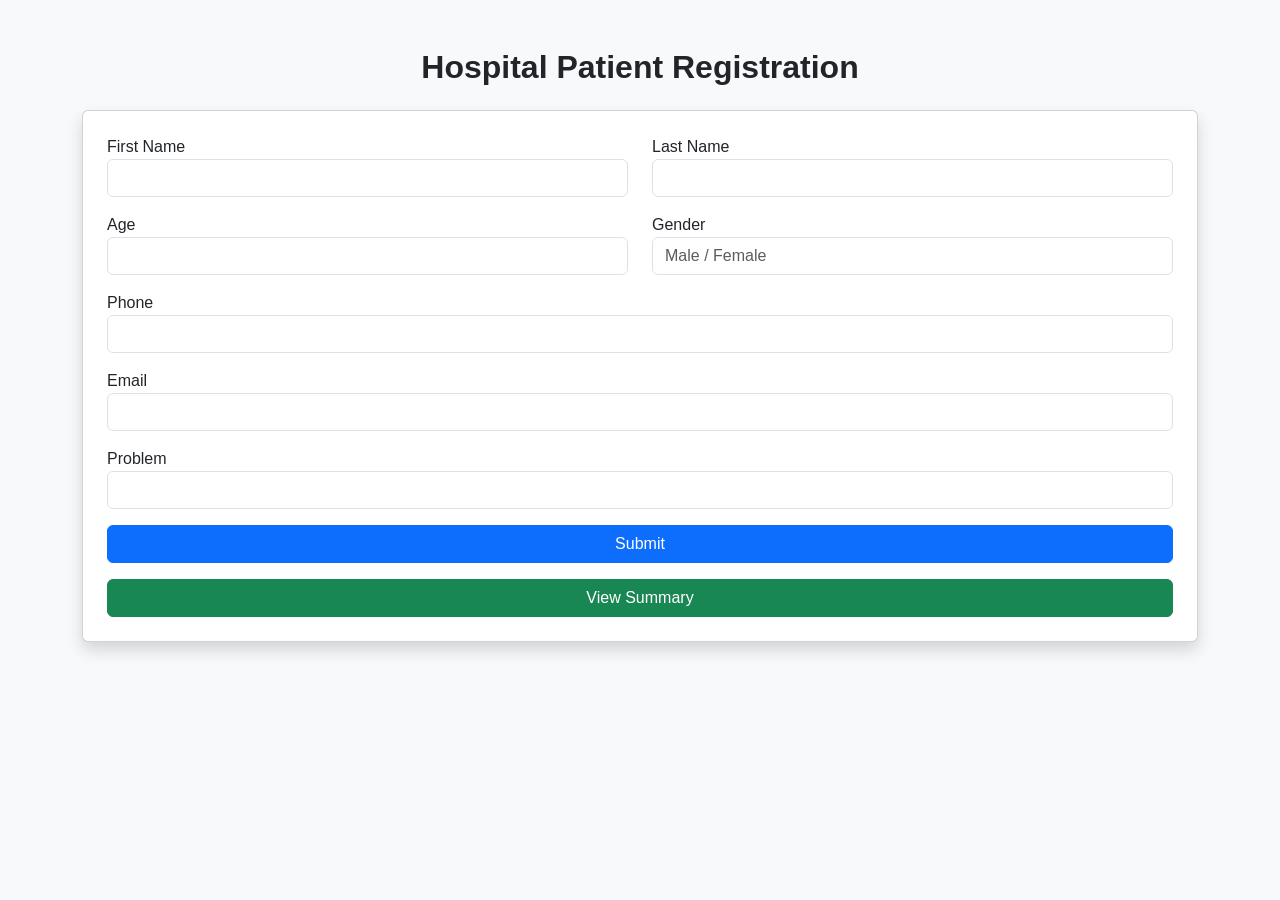
==== index.html @ c6682e9f "initial commit" ====
<!DOCTYPE html>
<html>
<head>
<title>Hospital Patient Entry</title>

<link href="https://cdn.jsdelivr.net/npm/bootstrap@5.3.2/dist/css/bootstrap.min.css" rel="stylesheet">
<link rel="stylesheet" href="style.css">

</head>

<body class="bg-light">

<div class="container mt-5">

<h2 class="text-center mb-4">Hospital Patient Registration</h2>

<div class="card p-4 shadow">

<form id="patientForm">

<div class="row mb-3">

<div class="col">
<label>First Name</label>
<input type="text" id="fname" class="form-control" required>
</div>

<div class="col">
<label>Last Name</label>
<input type="text" id="lname" class="form-control" required>
</div>

</div>

<div class="row mb-3">

<div class="col">
<label>Age</label>
<input type="number" id="age" class="form-control" required>
</div>

<div class="col">
<label>Gender</label>
<input type="text" id="gender" class="form-control" placeholder="Male / Female" required>
</div>

</div>

<div class="mb-3">
<label>Phone</label>
<input type="text" id="phone" class="form-control" required>
</div>

<div class="mb-3">
<label>Email</label>
<input type="email" id="email" class="form-control" required>
</div>

<div class="mb-3">
<label>Problem</label>
<input type="text" id="problem" class="form-control" required>
</div>

<button class="btn btn-primary w-100">Submit</button>

</form>

<a href="summary.html" class="btn btn-success mt-3 w-100">View Summary</a>

</div>
</div>

<script src="script.js"></script>

</body>
</html>
---- style.css ----
body{
font-family: Arial;
}

h2{
font-weight:600;
}
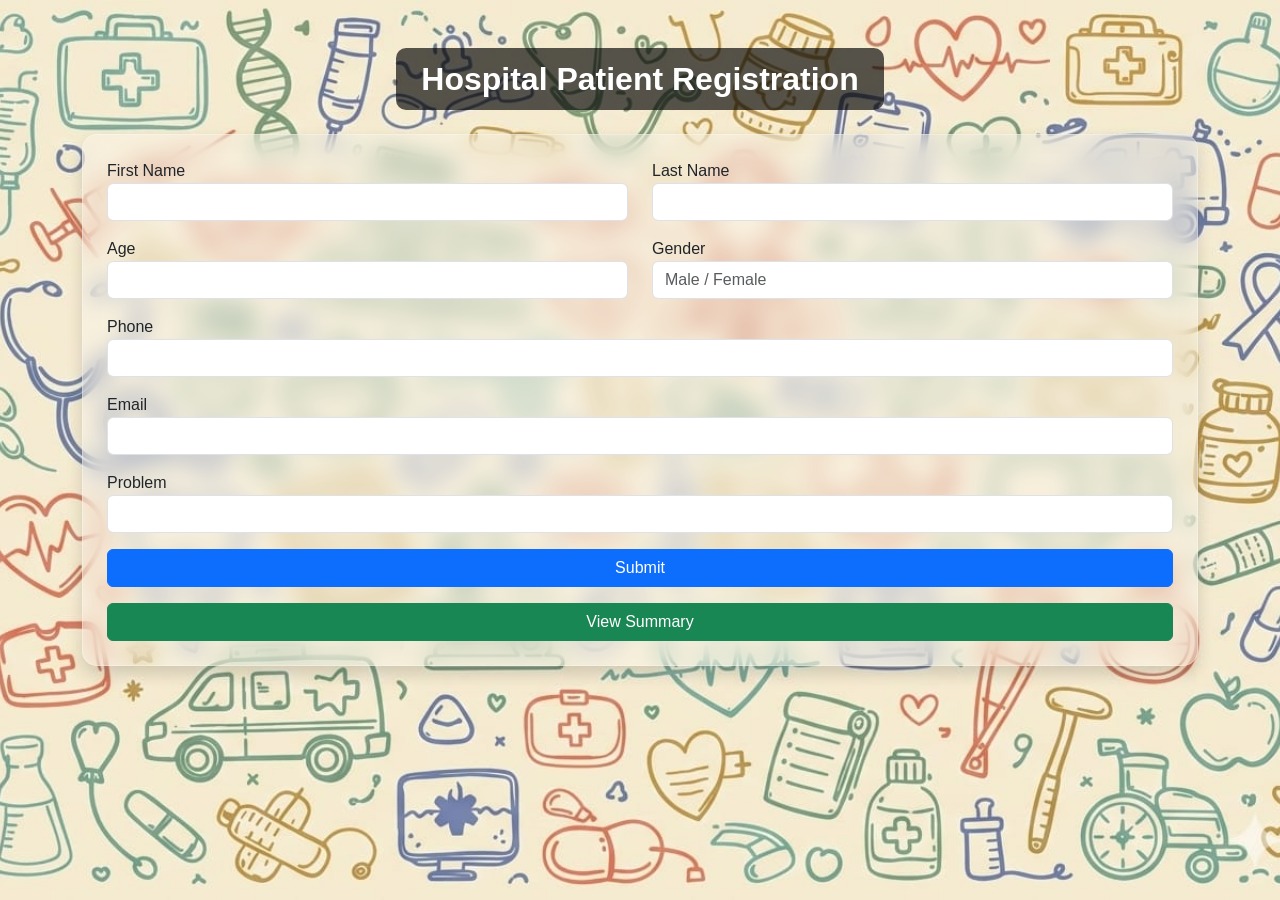
==== commit e35886c3: "styling update" ====
--- a/index.html
+++ b/index.html
@@ -8,11 +8,13 @@
 
 </head>
 
-<body class="bg-light">
+<body>
 
 <div class="container mt-5">
 
-<h2 class="text-center mb-4">Hospital Patient Registration</h2>
+<div class="title-box text-center mb-4">
+<h2>Hospital Patient Registration</h2>
+</div>
 
 <div class="card p-4 shadow">
 
--- a/style.css
+++ b/style.css
@@ -1,7 +1,53 @@
 body{
-font-family: Arial;
+    font-family: Arial, sans-serif;
+
+    background-image: url("hospital-bg.jpeg");
+    background-size: cover;
+    background-position: center;
+    background-repeat: no-repeat;
+    background-attachment: fixed;
 }
 
+.title-box{
+    background: rgba(0,0,0,0.65);
+    padding: 12px 25px;
+    border-radius: 10px;
+    display: block;
+    width: fit-content;
+    margin: auto;
+}
+
+.title-box h2{
+    color:white;
+    margin:0;
+}
+
+/* Glass Blur Effect Card */
+
+.card{
+    background: rgba(255, 255, 255, 0.25);
+    backdrop-filter: blur(12px);
+    -webkit-backdrop-filter: blur(12px);
+
+    border-radius: 15px;
+    border: 1px solid rgba(255,255,255,0.3);
+
+    box-shadow: 0 8px 32px rgba(0,0,0,0.25);
+}
+
+
 h2{
-font-weight:600;
+    font-weight:600;
+    color:white;
+}
+
+input, select{
+
+background: rgba(255,255,255,0.8);
+border-radius:8px;
+
+}
+
+label{
+font-weight:500;
 }
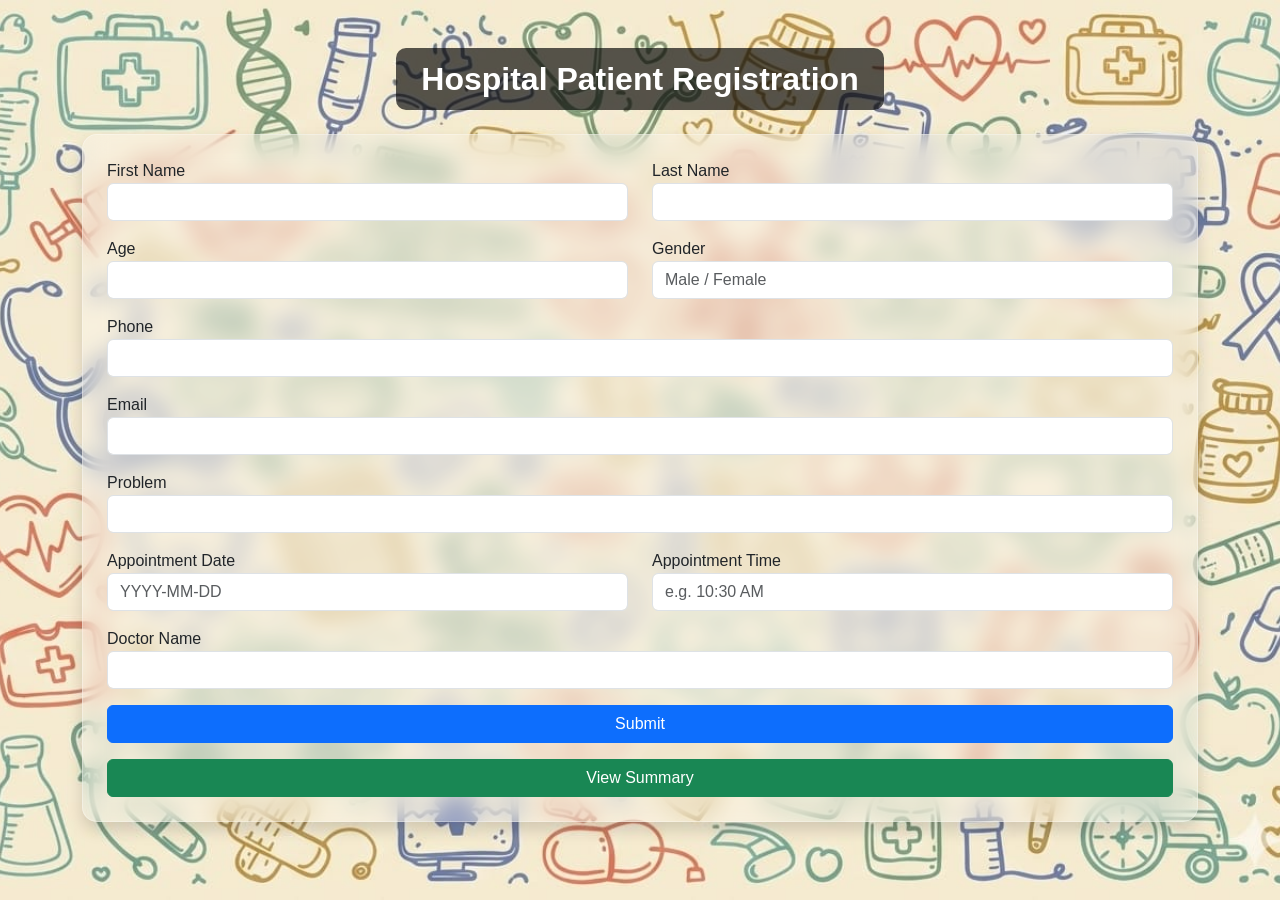
==== commit 8d11b2c9: "Updated Website." ====
--- a/index.html
+++ b/index.html
@@ -63,6 +63,22 @@
 <input type="text" id="problem" class="form-control" required>
 </div>
 
+<div class="row mb-3">
+	<div class="col">
+		<label>Appointment Date</label>
+		<input type="text" id="appointmentDate" class="form-control" placeholder="YYYY-MM-DD" required>
+	</div>
+	<div class="col">
+		<label>Appointment Time</label>
+		<input type="text" id="appointmentTime" class="form-control" placeholder="e.g. 10:30 AM" required>
+	</div>
+</div>
+
+<div class="mb-3">
+	<label>Doctor Name</label>
+	<input type="text" id="doctorName" class="form-control" required>
+</div>
+
 <button class="btn btn-primary w-100">Submit</button>
 
 </form>
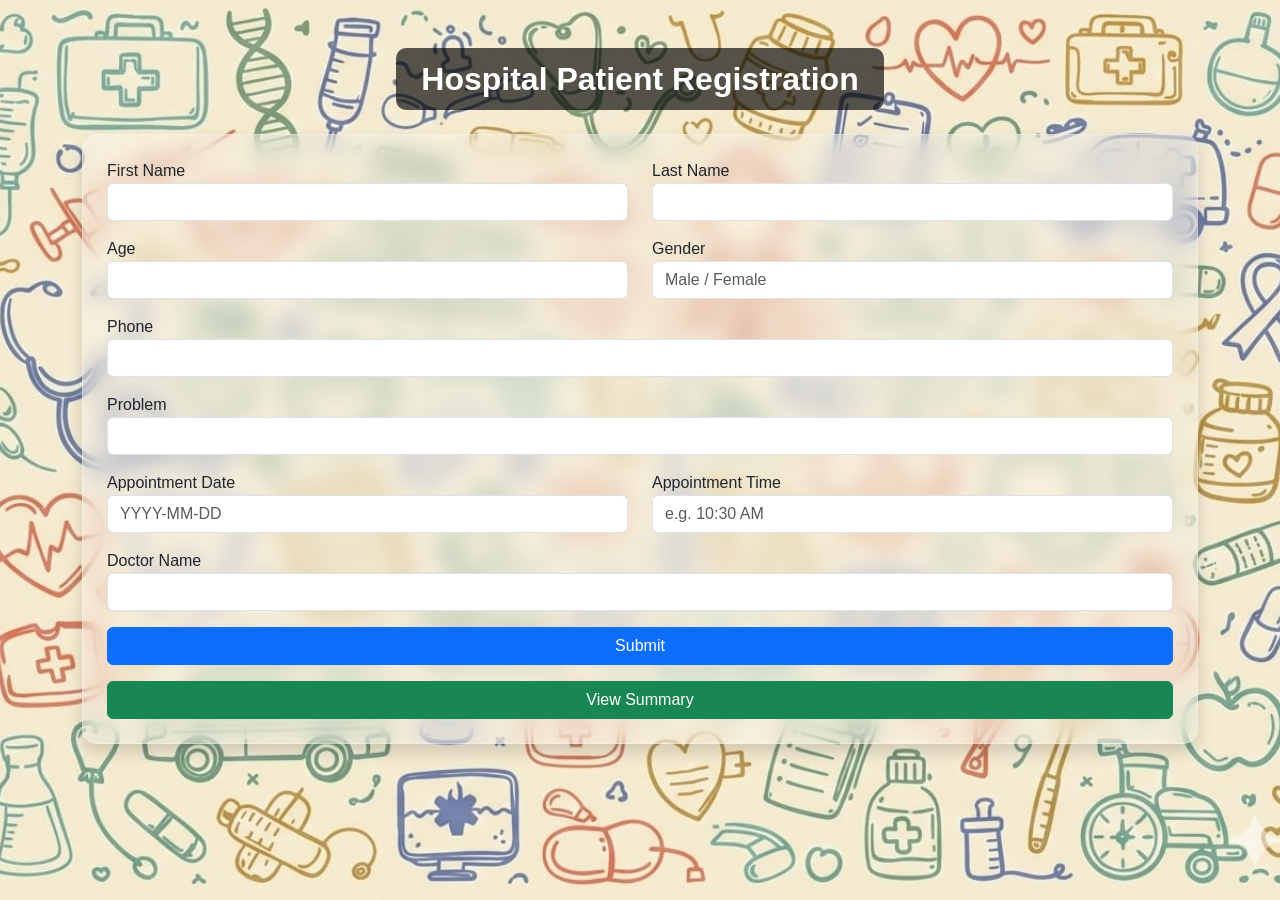
==== commit 81c08b85: "Updated Website" ====
--- a/index.html
+++ b/index.html
@@ -54,8 +54,6 @@
 </div>
 
 <div class="mb-3">
-<label>Email</label>
-<input type="email" id="email" class="form-control" required>
 </div>
 
 <div class="mb-3">
